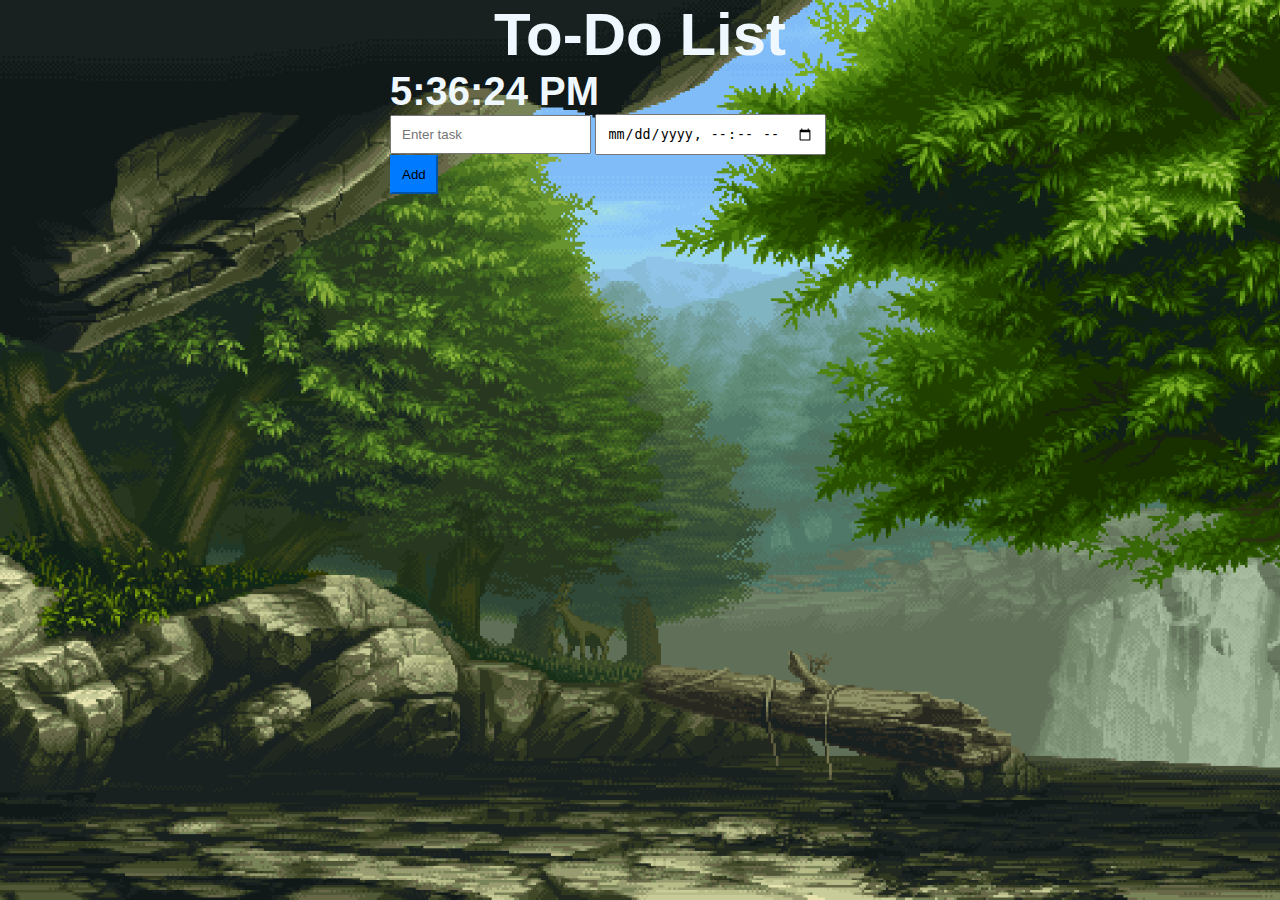
==== index.html @ eca4eb1c "Add files via upload" ====
<!doctype html>
<html lang="en">

<head>
    <title>TO-DO List Maker</title>
    <!-- Required meta tags -->
    <meta charset="utf-8" />
    <meta name="viewport" content="width=device-width, initial-scale=1, shrink-to-fit=no" />

    <!-- Bootstrap CSS v5.2.1 -->
    <link href="https://cdn.jsdelivr.net/npm/bootstrap@5.3.2/dist/css/bootstrap.min.css" rel="stylesheet"
        integrity="sha384-T3c6CoIi6uLrA9TneNEoa7RxnatzjcDSCmG1MXxSR1GAsXEV/Dwwykc2MPK8M2HN" crossorigin="anonymous" />
    <link rel="stylesheet" href="styles.css">
</head>

<body>
    <div class="container mt-5">
        <h1 class="mb-4">To-Do List</h1>
        <div class="clock mb-4 text-center fw-bold" id="clock"></div>
        <div class="input-group mb-3">
            <input type="text" id="taskInput" class="form-control" placeholder="Enter task">
            <input type="datetime-local" id="taskTime" class="form-control">
            <div class="input-group-append">
                <button class="btn btn-primary" type="button" id="addTask">Add</button>
            </div>
        </div>
        <ul id="taskList" class="list-group">
        </ul>
    </div>

    <script src="script.js"></script>
    <script src="https://cdn.jsdelivr.net/npm/@popperjs/core@2.11.8/dist/umd/popper.min.js"
        integrity="sha384-I7E8VVD/ismYTF4hNIPjVp/Zjvgyol6VFvRkX/vR+Vc4jQkC+hVqc2pM8ODewa9r"
        crossorigin="anonymous"></script>

    <script src="https://cdn.jsdelivr.net/npm/bootstrap@5.3.2/dist/js/bootstrap.min.js"
        integrity="sha384-BBtl+eGJRgqQAUMxJ7pMwbEyER4l1g+O15P+16Ep7Q9Q+zqX6gSbd85u4mG4QzX+"
        crossorigin="anonymous"></script>
</body>

</html>
---- styles.css ----
* {
    padding: 0%;
    margin: 0%;
    box-sizing: border-box;
    
    
    
}

body {
    background-color: #f8f9fa;
    font-family: Arial, sans-serif;

    background-image: url(./img//backgground.gif);
    background-size: cover;
    background-attachment: fixed;

}

.container {
    max-width: 500px;
    margin: 0 auto;
}

h1 {
    text-align: center;
    color: aliceblue;
    font-weight: bolder;
    font-size: 60px;
}
.clock{
    color: aliceblue;
    font-weight: bolder;
    font-size: 40px;
}

.input-group {
    margin-bottom: 20px;
}

.form-control{
    padding: 10px;
}

.input-group-append {
    cursor: pointer;
}

.btn-primary {
    background-color: #007bff;
    border-color: #007bff;
    padding: 10px;
}

.btn-primary:hover {
    background-color: #24ef01;
    border-color: #0056b3;
}

.list-group-item {
    display: flex;
    align-items: center;
    background-color: #fff;
    border: 1px solid rgba(0, 0, 0, 0.125);
    border-radius: 5px;
    padding: 10px 15px;
    margin-bottom: 10px;
}

.delete-btn {
    margin-left: auto;
    background-color: #dc3545;
    border-color: #dc3545;
}

.delete-btn:hover {
    background-color: #bd2130;
    border-color: #bd2130;
}

.delete-btn:focus {
    box-shadow: 0 0 0 0.2rem rgba(220, 53, 69, 0.5);
}
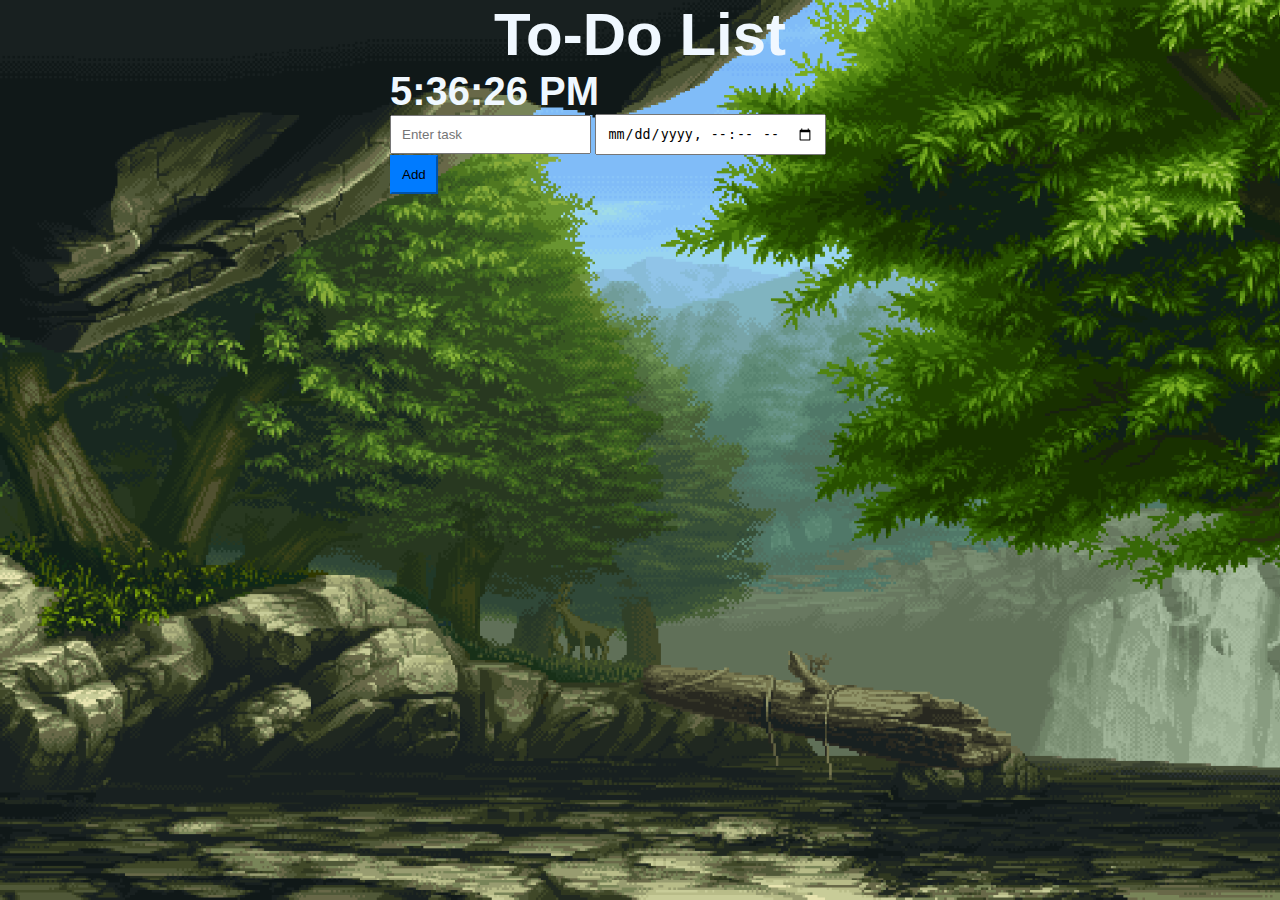
==== commit 56d83f58: "final" ====
--- a/index.html
+++ b/index.html
@@ -6,7 +6,7 @@
     <!-- Required meta tags -->
     <meta charset="utf-8" />
     <meta name="viewport" content="width=device-width, initial-scale=1, shrink-to-fit=no" />
-
+    <link rel="shortcut icon" href="./img/OIP.jfif" type="image/x-icon">
     <!-- Bootstrap CSS v5.2.1 -->
     <link href="https://cdn.jsdelivr.net/npm/bootstrap@5.3.2/dist/css/bootstrap.min.css" rel="stylesheet"
         integrity="sha384-T3c6CoIi6uLrA9TneNEoa7RxnatzjcDSCmG1MXxSR1GAsXEV/Dwwykc2MPK8M2HN" crossorigin="anonymous" />
